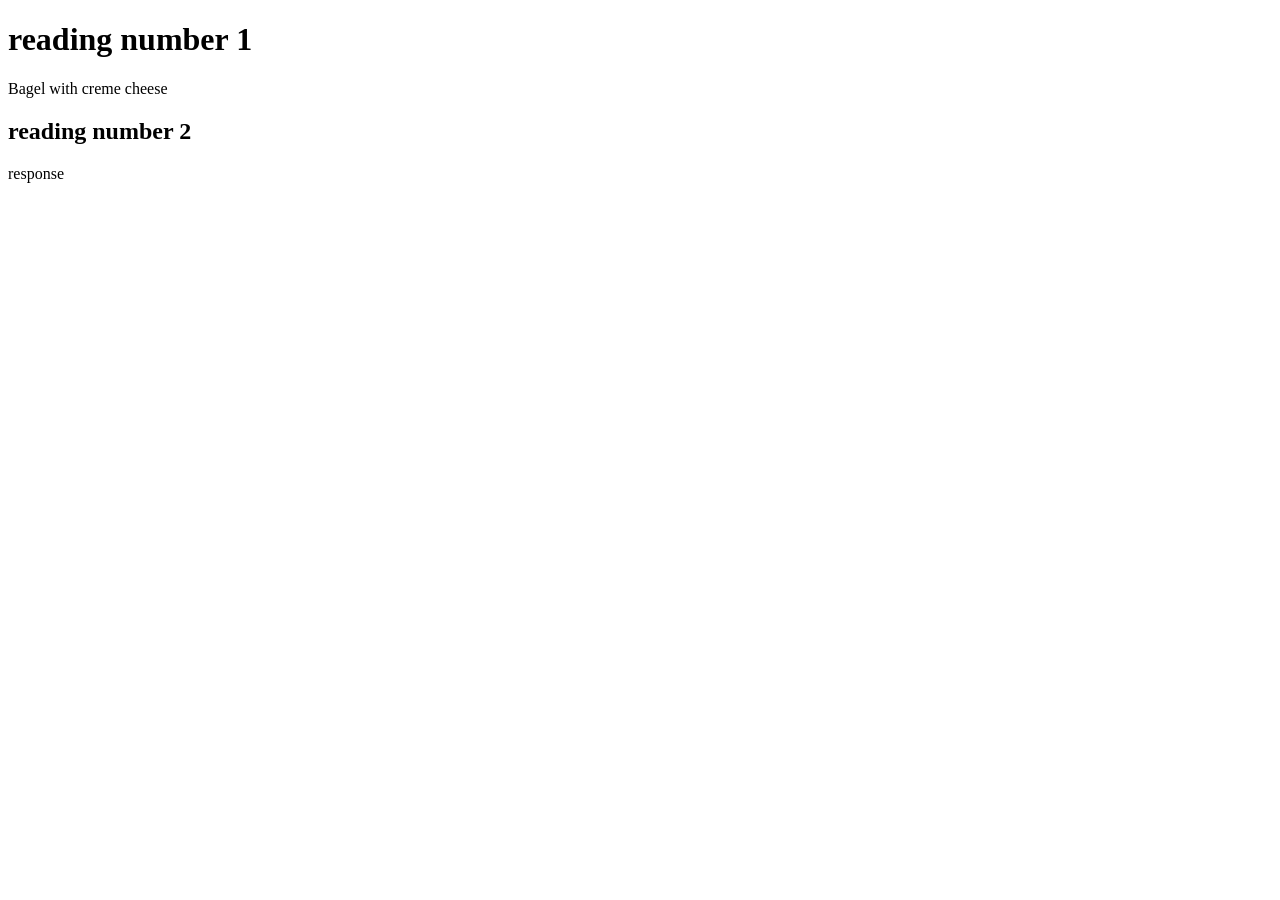
==== readings.html @ 035b610f "Add files via upload" ====
<!DOCTYPE html>
<html>
<head>
    <title>reading responses</title>
</head>
<body>
    <h1>reading number 1</h1>
    <p>Bagel with creme cheese</p>
    <h2>reading number 2</h2>
    <p>response</p>
</body>
</html>
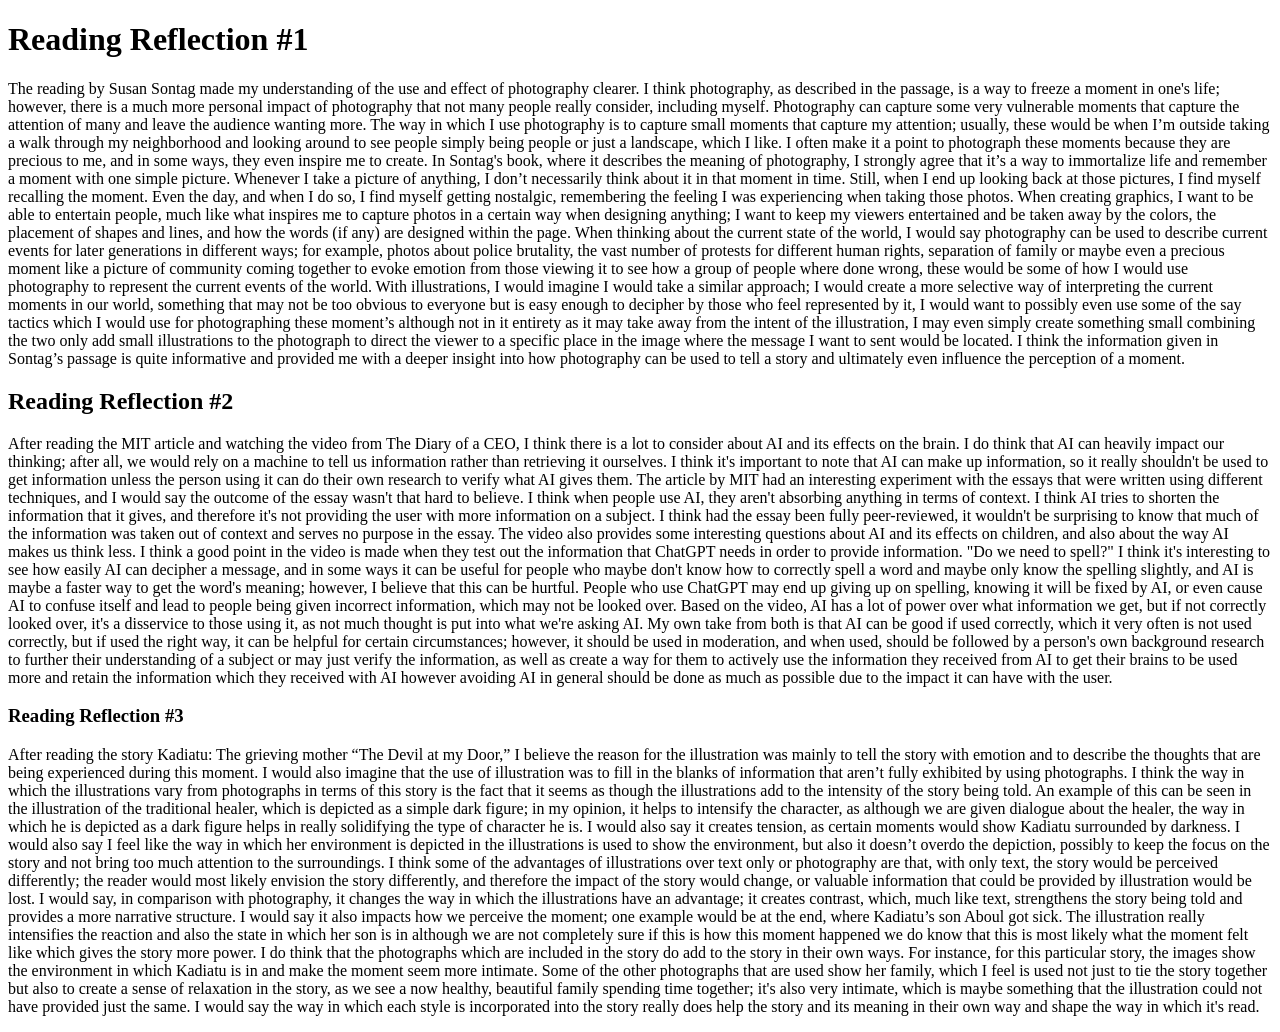
==== commit d7446055: "Add files via upload" ====
--- a/readings.html
+++ b/readings.html
@@ -4,9 +4,75 @@
     <title>reading responses</title>
 </head>
 <body>
-    <h1>reading number 1</h1>
-    <p>Bagel with creme cheese</p>
-    <h2>reading number 2</h2>
-    <p>response</p>
+    <h1>Reading Reflection #1</h1>
+    <p>The reading by Susan Sontag made my understanding of the use and effect of photography clearer. I 
+think photography, as described in the passage, is a way to freeze a moment in one's life; however, there is a 
+much more personal impact of photography that not many people really consider, including myself. 
+Photography can capture some very vulnerable moments that capture the attention of many and leave the 
+audience wanting more. The way in which I use photography is to capture small moments that capture my 
+attention; usually, these would be when I’m outside taking a walk through my neighborhood and looking around 
+to see people simply being people or just a landscape, which I like. I often make it a point to photograph these 
+moments because they are precious to me, and in some ways, they even inspire me to create. In Sontag's 
+book, where it describes the meaning of photography, I strongly agree that it’s a way to immortalize life and 
+remember a moment with one simple picture. Whenever I take a picture of anything, I don’t necessarily think 
+about it in that moment in time. Still, when I end up looking back at those pictures, I find myself recalling the 
+moment. Even the day, and when I do so, I find myself getting nostalgic, remembering the feeling I was 
+experiencing when taking those photos. When creating graphics, I want to be able to entertain people, much 
+like what inspires me to capture photos in a certain way when designing anything; I want to keep my viewers 
+entertained and be taken away by the colors, the placement of shapes and lines, and how the words (if any) 
+are designed within the page. When thinking about the current state of the world, I would say photography 
+can be used to describe current events for later generations in different ways; for example, photos about police 
+brutality, the vast number of protests for different human rights, separation of family or maybe even a precious 
+moment like a picture of community coming together to evoke emotion from those viewing it to see how a 
+group of people where done wrong, these would be some of how I would use photography to represent the 
+current events of the world. With illustrations, I would imagine I would take a similar approach; I would create 
+a more selective way of interpreting the current moments in our world, something that may not be too obvious 
+to everyone but is easy enough to decipher by those who feel represented by it, I would want to possibly even 
+use some of the say tactics which I would use for photographing these moment’s although not in it entirety 
+as it may take away from the intent of the illustration, I may even simply create something small combining 
+the two only add small illustrations to the photograph to direct the viewer to a specific place in the image 
+where the message I want to sent would be located. I think the information given in Sontag’s passage is quite 
+informative and provided me with a deeper insight into how photography can be used to tell a story and 
+ultimately even influence the perception of a moment.</p>
+    <h2>Reading Reflection #2</h2>
+    <p>After reading the MIT article and watching the video from The Diary of a CEO, I think there is a lot to consider about AI and its effects on the brain. I do think that AI can heavily impact our thinking; after all, we would rely on a machine to tell us information rather than retrieving it ourselves. I think it's important to note that AI can make up information, so it really shouldn't be used to get information unless the person using it can do their own research to verify what AI gives them. The article by MIT had an interesting experiment with the essays that were written using different techniques, and I would say the outcome of the essay wasn't that hard to believe. I think when people use AI, they aren't absorbing anything in terms of context. I think AI tries to shorten the information that it gives, and therefore it's not providing the user with more information on a subject. I think had the essay been fully peer-reviewed, it wouldn't be surprising to know that much of the information was taken out of context and serves no purpose in the essay.
+
+              The video also provides some interesting questions about AI and its effects on children, and also about the way AI makes us think less. I think a good point in the video is made when they test out the information that ChatGPT needs in order to provide information. "Do we need to spell?" I think it's interesting to see how easily AI can decipher a message, and in some ways it can be useful for people who maybe don't know how to correctly spell a word and maybe only know the spelling slightly, and AI is maybe a faster way to get the word's meaning; however, I believe that this can be hurtful. People who use ChatGPT may end up giving up on spelling, knowing it will be fixed by AI, or even cause AI to confuse itself and lead to people being given incorrect information, which may not be looked over. Based on the video, AI has a lot of power over what information we get, but if not correctly looked over, it's a disservice to those using it, as not much thought is put into what we're asking AI.
+
+              My own take from both is that AI can be good if used correctly, which it very often is not used correctly, but if used the right way, it can be helpful for certain circumstances; however, it should be used in moderation, and when used, should be followed by a person's own background research to further their understanding of a subject or may just verify the information, as well as create a way for them to actively use the information they received from AI to get their brains to be used more and retain the information which they received with AI however avoiding AI in general should be done as much as possible due to the impact it can have with the user.</p>
+    <h3>Reading Reflection #3</h3>
+    <p>After reading the story Kadiatu: The grieving mother “The Devil at my Door,” I believe the 
+reason for the illustration was mainly to tell the story with emotion and to describe the 
+thoughts that are being experienced during this moment. I would also imagine that the use 
+of illustration was to fill in the blanks of information that aren’t fully exhibited by using 
+photographs.  I think the way in which the illustrations vary from photographs in terms of this 
+story is the fact that it seems as though the illustrations add to the intensity of the story being 
+told. An example of this can be seen in the illustration of the traditional healer, which is 
+depicted as a simple dark figure; in my opinion, it helps to intensify the character, as 
+although we are given dialogue about the healer, the way in which he is depicted as a dark 
+figure helps in really solidifying the type of character he is. I would also say it creates tension, 
+as certain moments would show Kadiatu surrounded by darkness. I would also say I feel like 
+the way in which her environment is depicted in the illustrations is used to show the 
+environment, but also it doesn’t overdo the depiction, possibly to keep the focus on the story 
+and not bring too much attention to the surroundings. I think some of the advantages of 
+illustrations over text only or photography are that, with only text, the story would be 
+perceived differently; the reader would most likely envision the story differently, and 
+therefore the impact of the story would change, or valuable information that could be 
+provided by illustration would be lost. I would say, in comparison with photography, it 
+changes the way in which the illustrations have an advantage; it creates contrast, which, 
+much like text, strengthens the story being told and provides a more narrative structure. I 
+would say it also impacts how we perceive the moment; one example would be at the end, 
+where Kadiatu’s son Aboul got sick. The illustration really intensifies the reaction and also 
+the state in which her son is in although we are not completely sure if this is how this moment 
+happened we do know that this is most likely what the moment felt like which gives the story 
+more power. I do think that the photographs which are included in the story do add to the 
+story in their own ways. For instance, for this particular story, the images show the 
+environment in which Kadiatu is in and make the moment seem more intimate. Some of the 
+other photographs that are used show her family, which I feel is used not just to tie the story 
+together but also to create a sense of relaxation in the story, as we see a now healthy, 
+beautiful family spending time together; it's also very intimate, which is maybe something 
+that the illustration could not have provided just the same. I would say the way in which each 
+style is incorporated into the story really does help the story and its meaning in their own way 
+and shape the way in which it's read. </p>
 </body>
 </html>
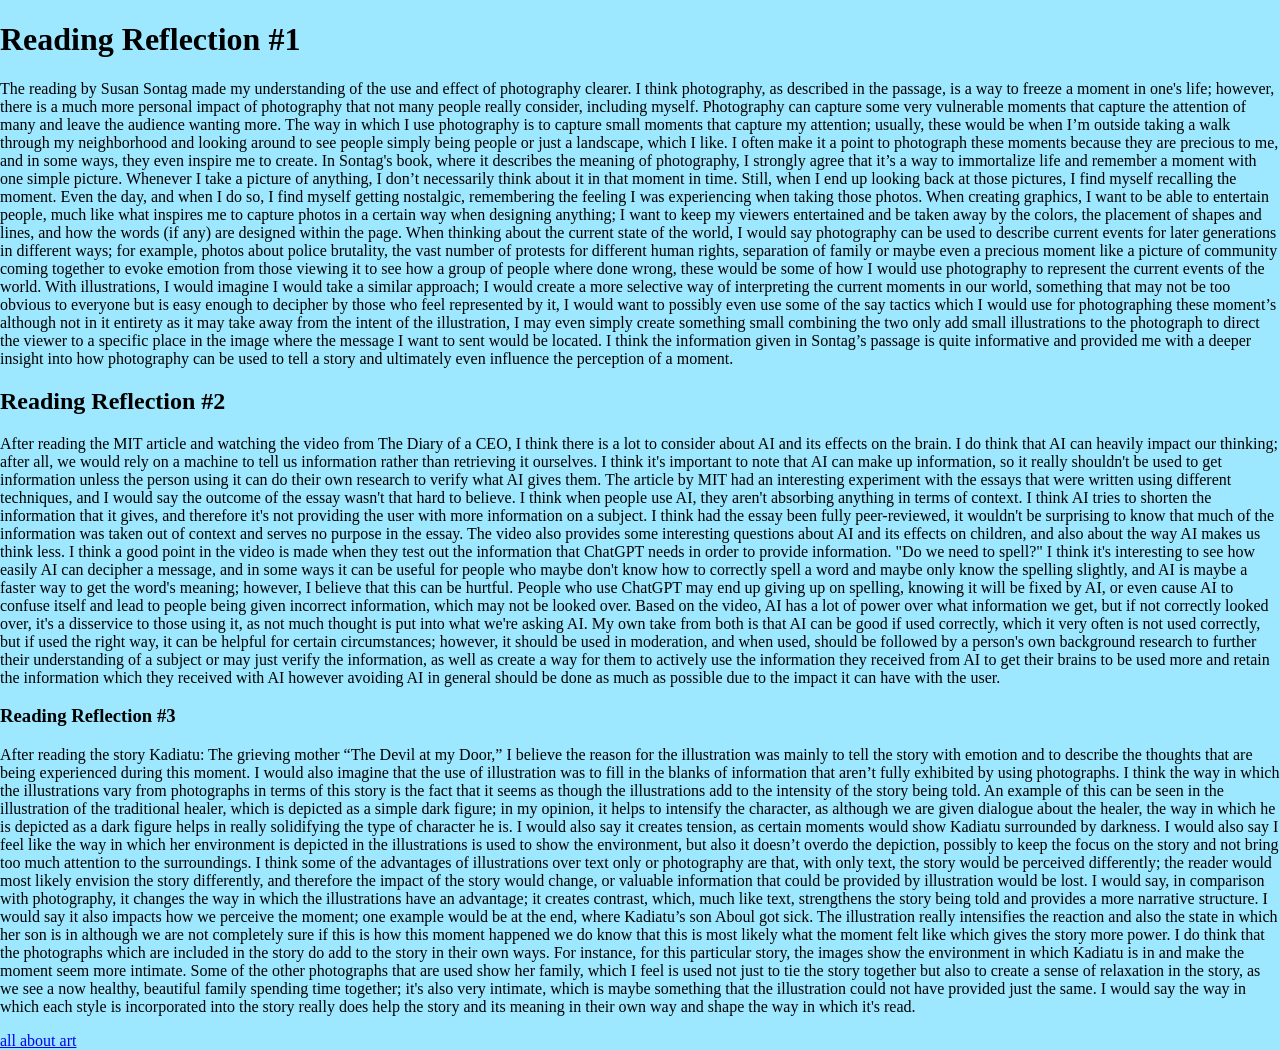
==== commit ee20af87: "Add files via upload" ====
--- a/readings.html
+++ b/readings.html
@@ -2,6 +2,7 @@
 <html>
 <head>
     <title>reading responses</title>
+    <style>body {background-color: #90e5ffe0; margin: 0;}</style>
 </head>
 <body>
     <h1>Reading Reflection #1</h1>
@@ -74,5 +75,6 @@
 that the illustration could not have provided just the same. I would say the way in which each 
 style is incorporated into the story really does help the story and its meaning in their own way 
 and shape the way in which it's read. </p>
+ <a href="index.html">all about art</a>
 </body>
 </html>
